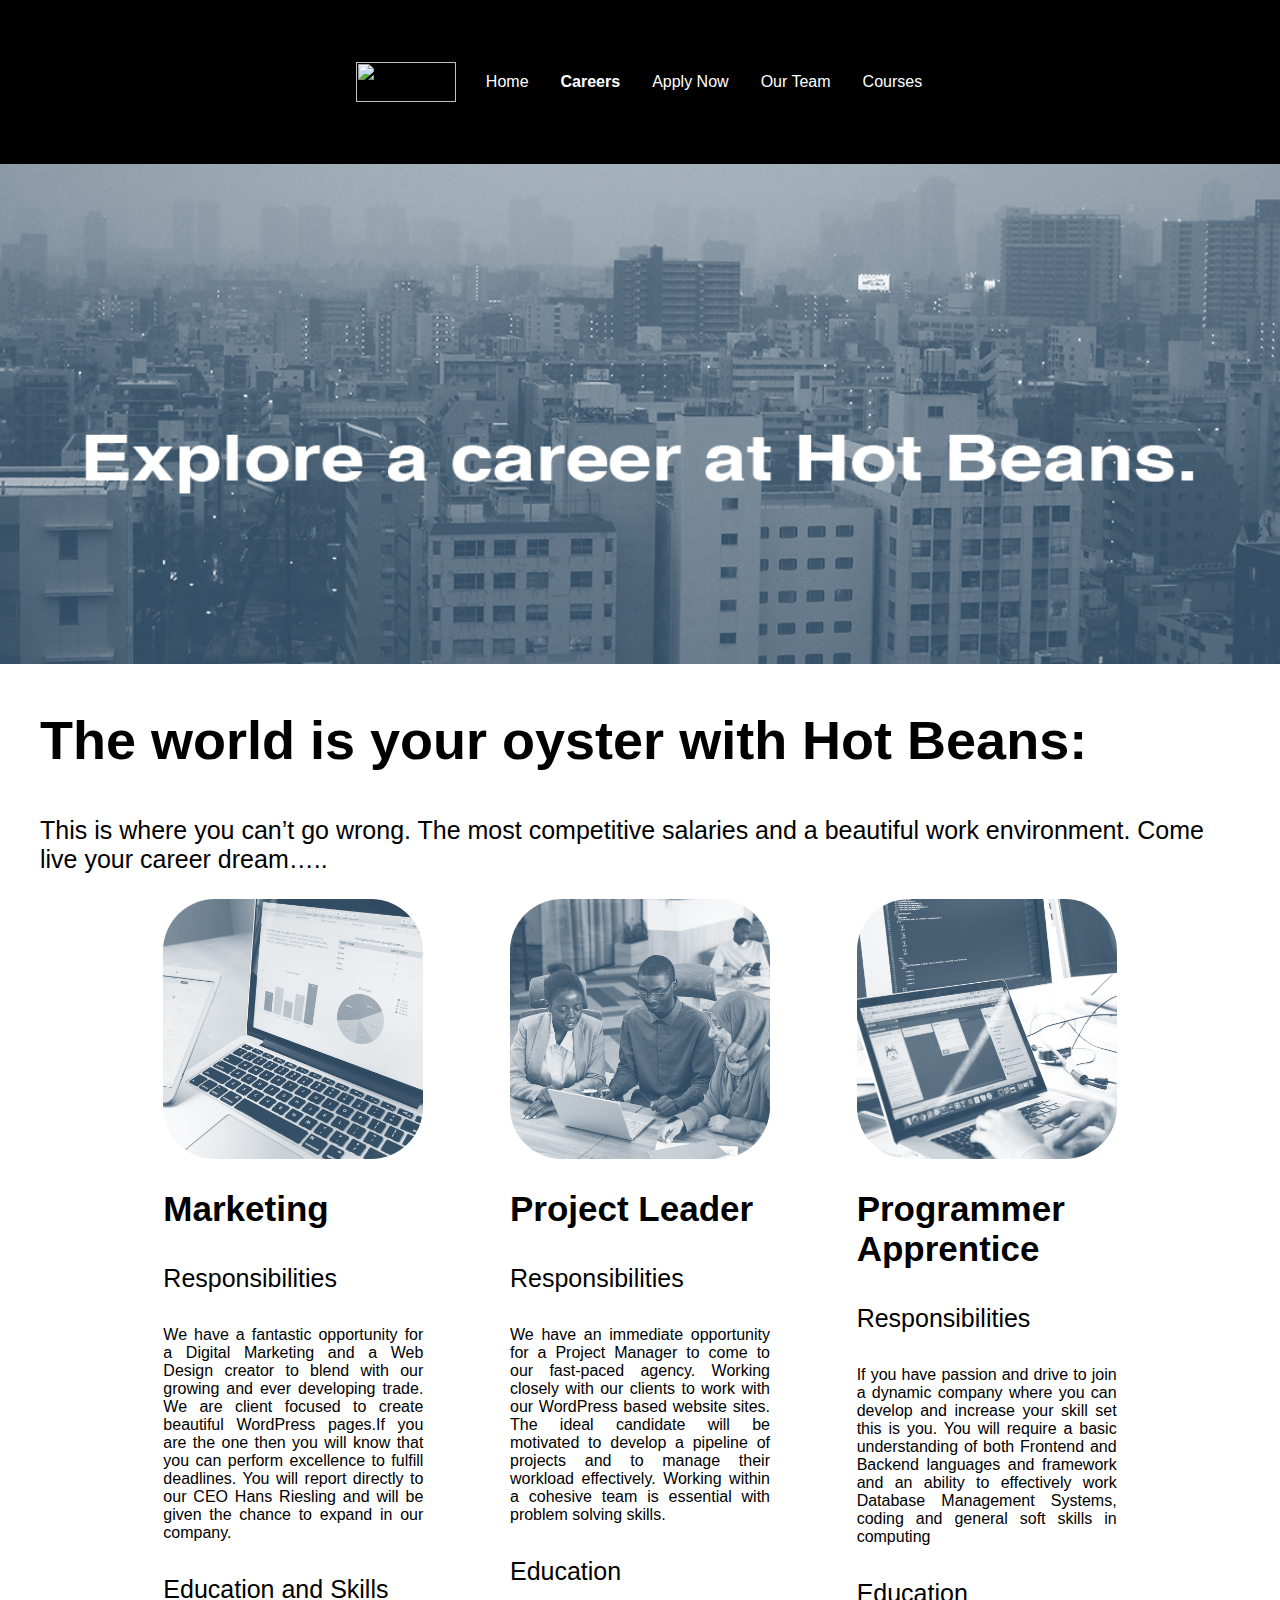
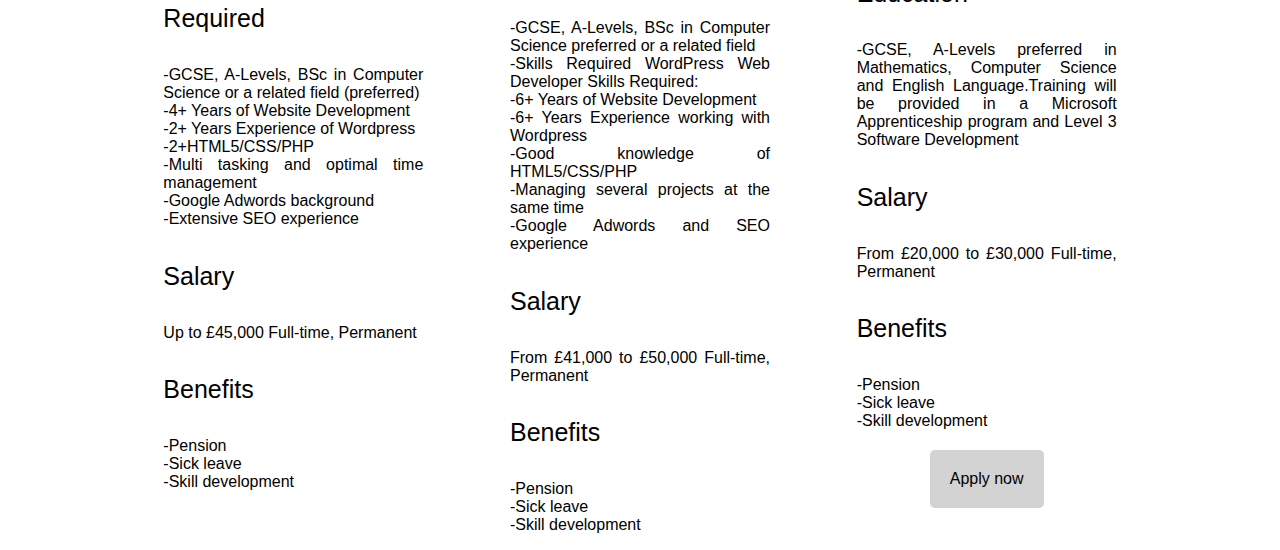
==== careers.html @ c001ea00 "Add files via upload" ====
<head>
    <link rel="stylesheet" href="styles.css">
    <link rel="preconnect" href="https://fonts.googleapis.com">
<link rel="preconnect" href="https://fonts.gstatic.com" crossorigin>
<link href="https://fonts.googleapis.com/css2?family=Open+Sans:wght@300;500;600&display=swap" rel="stylesheet">
<meta name="viewport" content= "width=device-width initial-scale=1.0" >

<meta charset="utf-8">
</head>

<div class="nav-bar">
  <nav>

    <ul class="nav-list">
      <li class="logo">
  <img src="beans.png" alt="HBW" width="100" height="40" >
      </li>
      <li class="nav-item">
        <a href="index.html">Home</a>
      </li>
      <li class="nav-item">
        <a style="font-weight: 600;"href="careers.html">Careers</a>
      </li>
      <li class="nav-item">
        <a href="jobapplication.html">Apply Now</a>
      </li>
           <li class="nav-item">
        <a href="ourteam.html">Our Team</a>
      </li>
      <li class="nav-item">
        <a href="Courses.html">Courses</a>

      </li>     
    </ul>
  </nav>
</div>

<style>
.parallax {
  /* The image used */
  background-image: url("careers.jpg");

  /* Set a specific height */
  min-height: 500px; 

  /* Create the parallax scrolling effect */
  background-attachment: fixed;
  background-position: center;
  background-repeat: no-repeat;
  background-size: cover;
}
</style>

<body>

<div class="parallax"></div>

<div style="height:1000px;background-color:white;font-size:36px">

  <div class="container">
    <h2>The world is your oyster with Hot Beans:</h2>
	<h3 style="font-size:25px; font-weight: 400;">This is where you can’t go wrong. The most competitive salaries and a beautiful work environment. Come live your career dream…..</h3>
    <div class="profiles">
      <div class="profile">
        <img src="marketing.jpg" class="careerphoto">

        <h3 class="user-name">Marketing</h3>
        <h4>Responsibilities</h4>
        <p>We have a fantastic  opportunity for a Digital Marketing and a Web Design creator to blend with our growing and ever developing trade. We are client focused to create beautiful WordPress pages.If you are the one then you will know that you can perform excellence to fulfill deadlines. You will report directly to our CEO Hans Riesling and will be given the chance to expand in our company. </p>
		<h4>Education and Skills Required</h4>
        <p>-GCSE, A-Levels, BSc in Computer Science or a related field (preferred)<br>

-4+ Years of Website Development<br>

-2+ Years Experience of Wordpress<br>

-2+HTML5/CSS/PHP<br>

-Multi tasking and optimal time management<br>

-Google Adwords background<br>

-Extensive SEO experience</p>
        <h4>Salary</h4>
        <p>Up to £45,000 Full-time, Permanent</p>
        <h4>Benefits</h4>
        <p>-Pension<br>
        -Sick leave<br>
        -Skill development</p>
      </div>
      <div class="profile">
        <img src="projectleader.jpg" class="careerphoto">
        <h3 class="user-name">Project Leader</h3>
        <h4>Responsibilities</h4>
        <p>We have an immediate opportunity for a Project Manager to come to our  fast-paced agency. Working closely with our clients to work with our WordPress based website sites. The ideal candidate will be motivated to develop a pipeline of projects and to manage their workload effectively. Working within a cohesive team is essential with problem solving skills.
		<h4>Education</h4>
        <p>-GCSE, A-Levels, BSc in Computer Science preferred or a related field<br>
-Skills Required WordPress Web Developer Skills Required:<br> 
-6+ Years of Website Development<br>
-6+ Years Experience working with Wordpress<br>
-Good knowledge of HTML5/CSS/PHP<br>
-Managing several projects at the same time<br>
-Google Adwords and SEO experience</p>
        <h4>Salary</h4>
        <p>From £41,000 to £50,000 Full-time, Permanent</p>
        <h4>Benefits</h4>
        <p>-Pension<br>
        -Sick leave<br>
        -Skill development</p>
      </div>
      <div class="profile">
        <img src="programmer.jpg" class="careerphoto">
        <h3 class="user-name">Programmer Apprentice</h3>
        <h4>Responsibilities</h4>
        <p>If you have passion and drive  to join a dynamic company where you can develop and increase your skill set this is you. You will require a basic understanding of both Frontend and Backend languages and framework and an ability to effectively work Database Management Systems, coding and general  soft skills in computing </p>
		<h4>Education</h4>
        <p>-GCSE, A-Levels preferred in Mathematics, Computer Science and English Language.Training will be provided in a Microsoft Apprenticeship program and Level 3 Software Development</p>
        <h4>Salary</h4>
        <p>From £20,000 to £30,000 Full-time, Permanent</p>
        <h4>Benefits</h4>
        <p>-Pension<br>
        -Sick leave<br>
        -Skill development</p>
<center> 

<a href="jobapplication.html" class="btn">Apply now</a>

</center>
      </div>
    </div>
  </div>
</div>

</body>
---- styles.css ----
.nav-list {

  padding: 1rem 0;
  display: flex;
  justify-content: flex-end;
  align-items: center;
}

.nav-item {
  list-style: none;
  margin-right: 2rem;
}
.logo{
  float: right;
  margin-right: auto;
  display: flex;
  justify-content: flex-end;
  margin:30px;}

.nav-item a {
  font-family: 'Roboto', sans-serif;
  font-weight: 200;
  text-decoration: none;
  color: white;
  transition: all 200ms ease-in;
}

.nav-item a:hover {
  color: blue;
}


.nav-bar {background-color:black;
width:100%;
margin:0 auto;
    display: flex;
    justify-content: center;}

body{
    font-family: 'Roboto', sans-serif;
margin:0;
padding:0;}


.photo  {float:right;
margin:0;
padding:0;
display: flex;}

.text  {float:left;

margin:2;
padding:2;}

-
@import url('https://fonts.googleapis.com/css2?family=Roboto:wght@300;400;500;700&display=swap');
*{
    padding: 0;
    margin: 0;
    box-sizing: border-box;
    font-family: 'Roboto', sans-serif;
}
.wrapper{
    position: relative;
    display: flex;
    justify-content: center;
    align-items: center;
}
.background-container{
    width: 100%;
    min-height: 100vh;
    display: flex; 
}
.about-container{
    width: 85%;
    min-height: 80vh;
    position: absolute;
    background-color: white;
    display: flex;
    justify-content: center;
    align-items: center;
    padding: 20px 40px;
    border-radius: 5px;
}
.image-container{
    flex: 1;
    display: flex;
    justify-content: center;
    align-items: center;
}
.image-container img {
    width: 500px;
    height: 500px;
    margin: 20px;
    border-radius: 10px;
}
.text-container{
    flex: 1;
    display: flex;
    justify-content: center;
    align-items: flex-start;
    flex-direction: column;
    font-size: 22px;
}
.text-container h1{
    font-size: 70px;
    padding: 20px 0px;
}

@media screen and (max-width: 1600px){
    .about-container{
        width: 90%;
    }
    .image-container img{
        width: 400px;
        height: 400px;
    }
    .text-container h1{
        font-size: 50px;
    }
}
@media screen and (max-width: 1100px){
    .about-container{
        flex-direction: column;
    }
    .image-container img{
        width: 300px;
        height: 300px;
    }
    .text-container {
        align-items: center;
    }
}

.container {
  margin: 20px 40px;
  color: black;
}

.profiles {
  display: flex;
  justify-content: space-around;
  margin: 20px 80px;
}

.profile {
  flex-basis: 260px;
}

.profile .profile-img {
  height: 260px;
  width: 260px;
  border-radius: 50%;
  filter: grayscale(100%);
  cursor: pointer;
  transition: 400ms;
}

.profile:hover .profile-img {
  filter: grayscale(0);
}

.user-name {
  margin-top: 30px;
  font-size: 35px;
}

.profile h5 {
  font-size: 18px;
  font-weight: 100;
  letter-spacing: 1px;
  color: blue;
}

.profile p {
  font-size: 16px;
  margin-top: 20px;
  text-align: justify;
    letter-spacing: 0px;
}

@media only screen and (max-width: 1150px) {
  .profiles {
    flex-direction: column;
  }

  .profile {
    display: flex;
    flex-direction: column;
    align-items: center;
  }

  .profile p {
    text-align: center;
    margin: 20px 60px 80px 60px;
    font-size: 20px;
  }
}

@media only screen and (max-width: 900px) {
  .heading {
    font-size: 40px;
    color: black;
    text-align: center;
  }

  .heading span {
    font-size: 15px;
  }

  .profiles {
    margin: 20px 0;
  }

  .profile p {
    margin: 20px 10px 80px 10px;
  }
}

  .jobform{
    margin: 90;
  }
  
  .careerphoto{  height: 260px;
  width: 260px;
  border-radius: 20%;
  transition: 400ms;}
  
  .parallax {
  background-image: url("course.jpg");

  min-height: 500px;
     max-width:100%;
  background-attachment: fixed;
  background-position: center;
  background-repeat: no-repeat;
  background-size: cover;
}
div.gallery {
  margin: 5px;
  border: 1px solid #ccc;
  float: left;
  width: 250px;
}

div.gallery:hover {
  border: 1px solid #777;
}

div.gallery img {
  width: 100%;
  height: auto;
}

div.desc {
  padding: 15px;
  text-align: center;
}

h4{font-size:25px; font-weight: 500;
}

.btn {
  background-color: LightGray;
  border: none;
  color: black;
  padding: 20px;
  text-align: center;
  text-decoration: none;
  display: inline-block;
  font-size: 16px;
  margin: 4px 2px;
  cursor: pointer;
  border-radius: 5px;
}
.btn:hover {background: black;  color: white;}
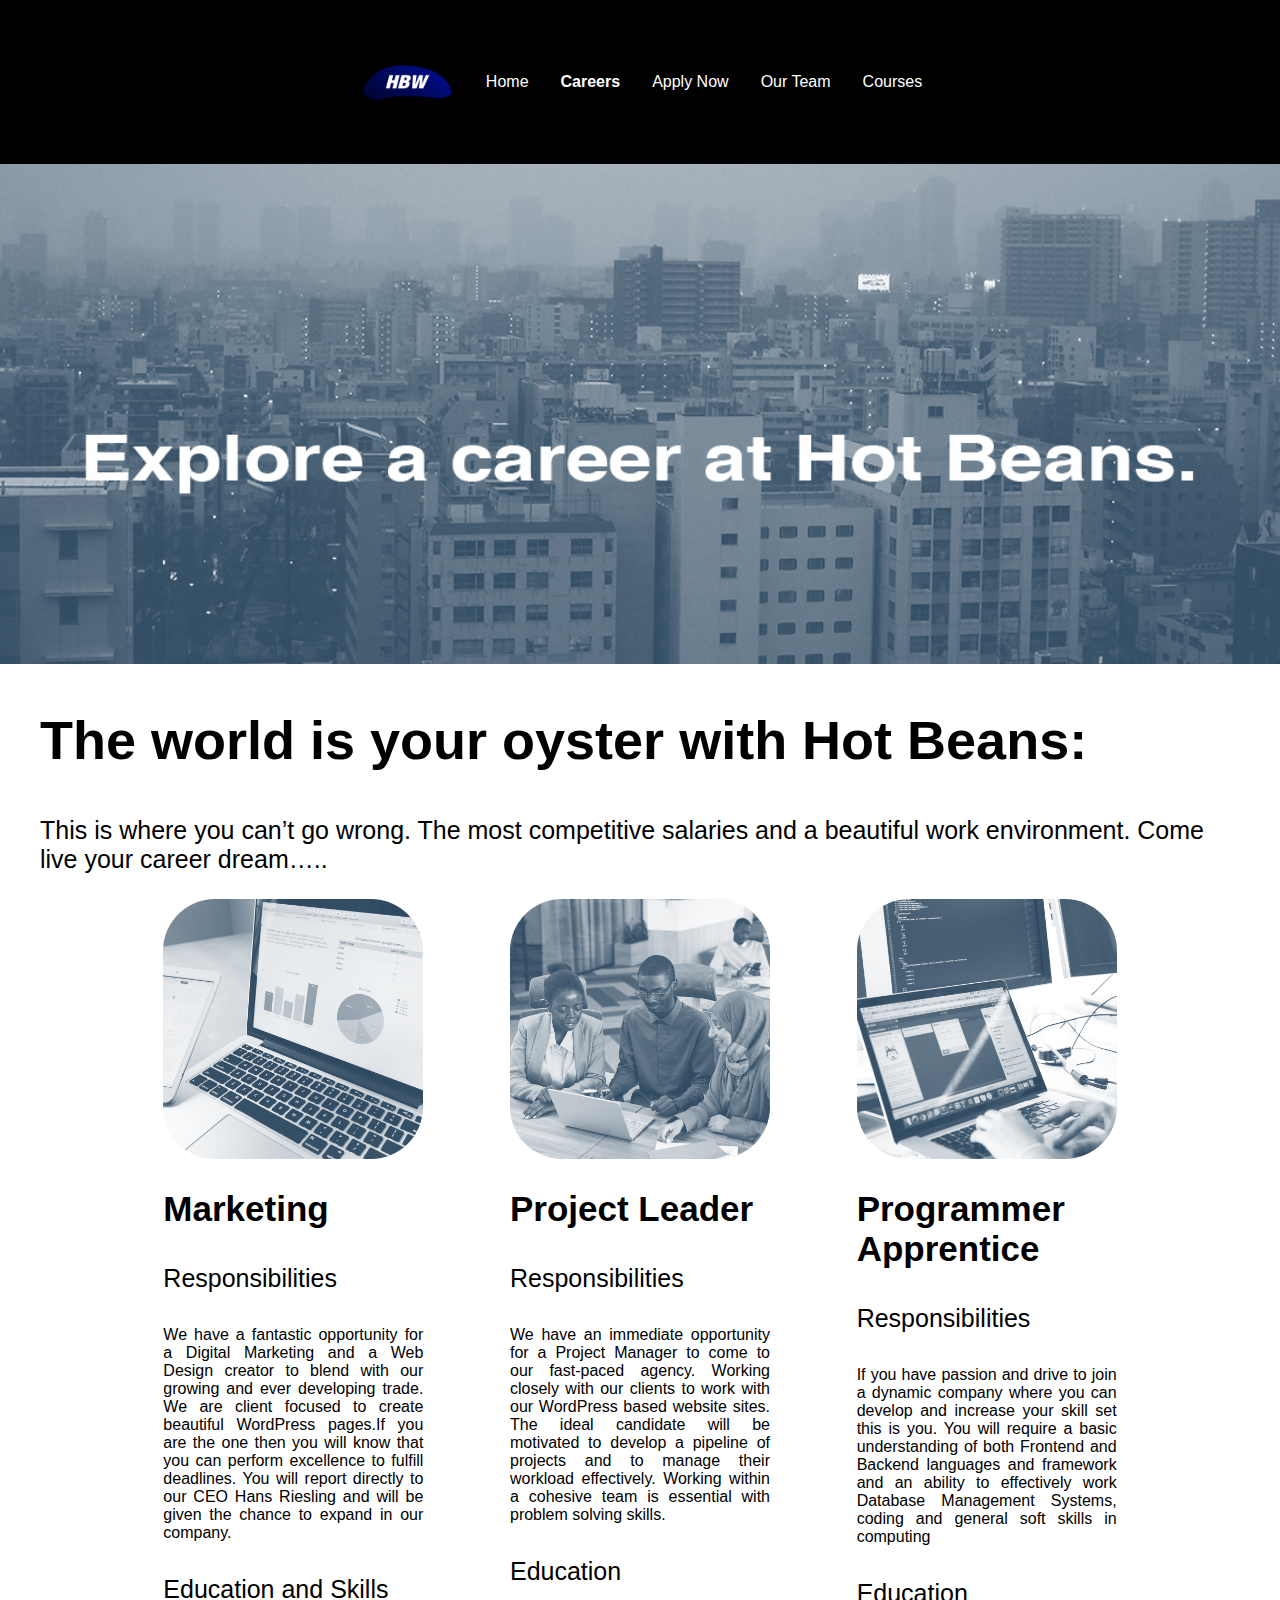
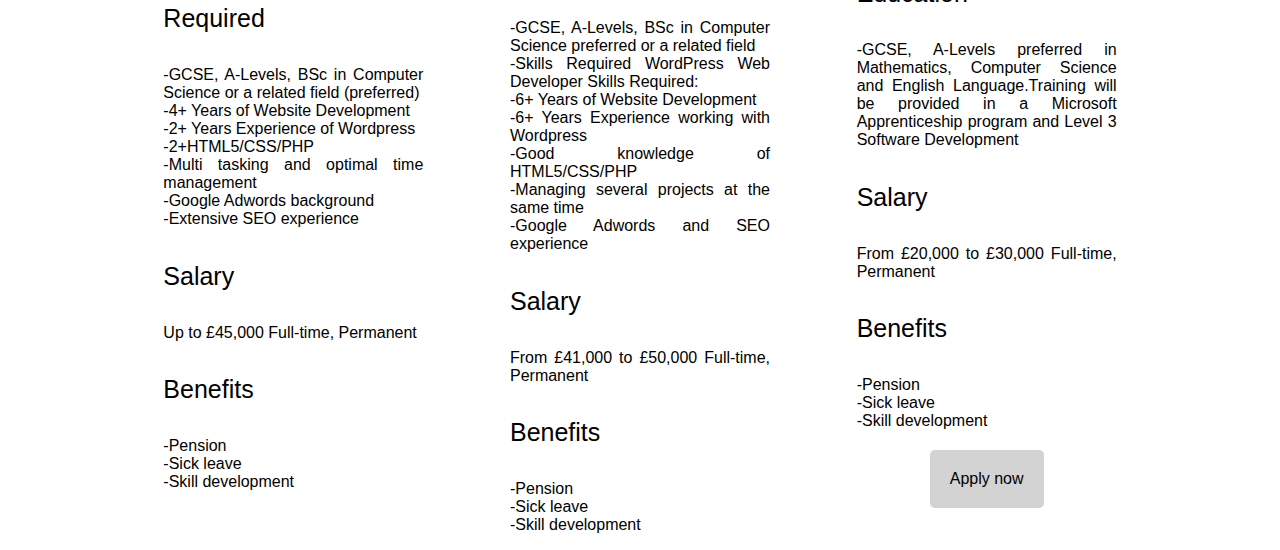
==== commit 989683d7: "Update careers.html" ====
--- a/careers.html
+++ b/careers.html
@@ -28,7 +28,7 @@
         <a href="ourteam.html">Our Team</a>
       </li>
       <li class="nav-item">
-        <a href="Courses.html">Courses</a>
+        <a href="courses.html">Courses</a>
 
       </li>     
     </ul>
@@ -131,4 +131,4 @@
   </div>
 </div>
 
-</body>+</body>
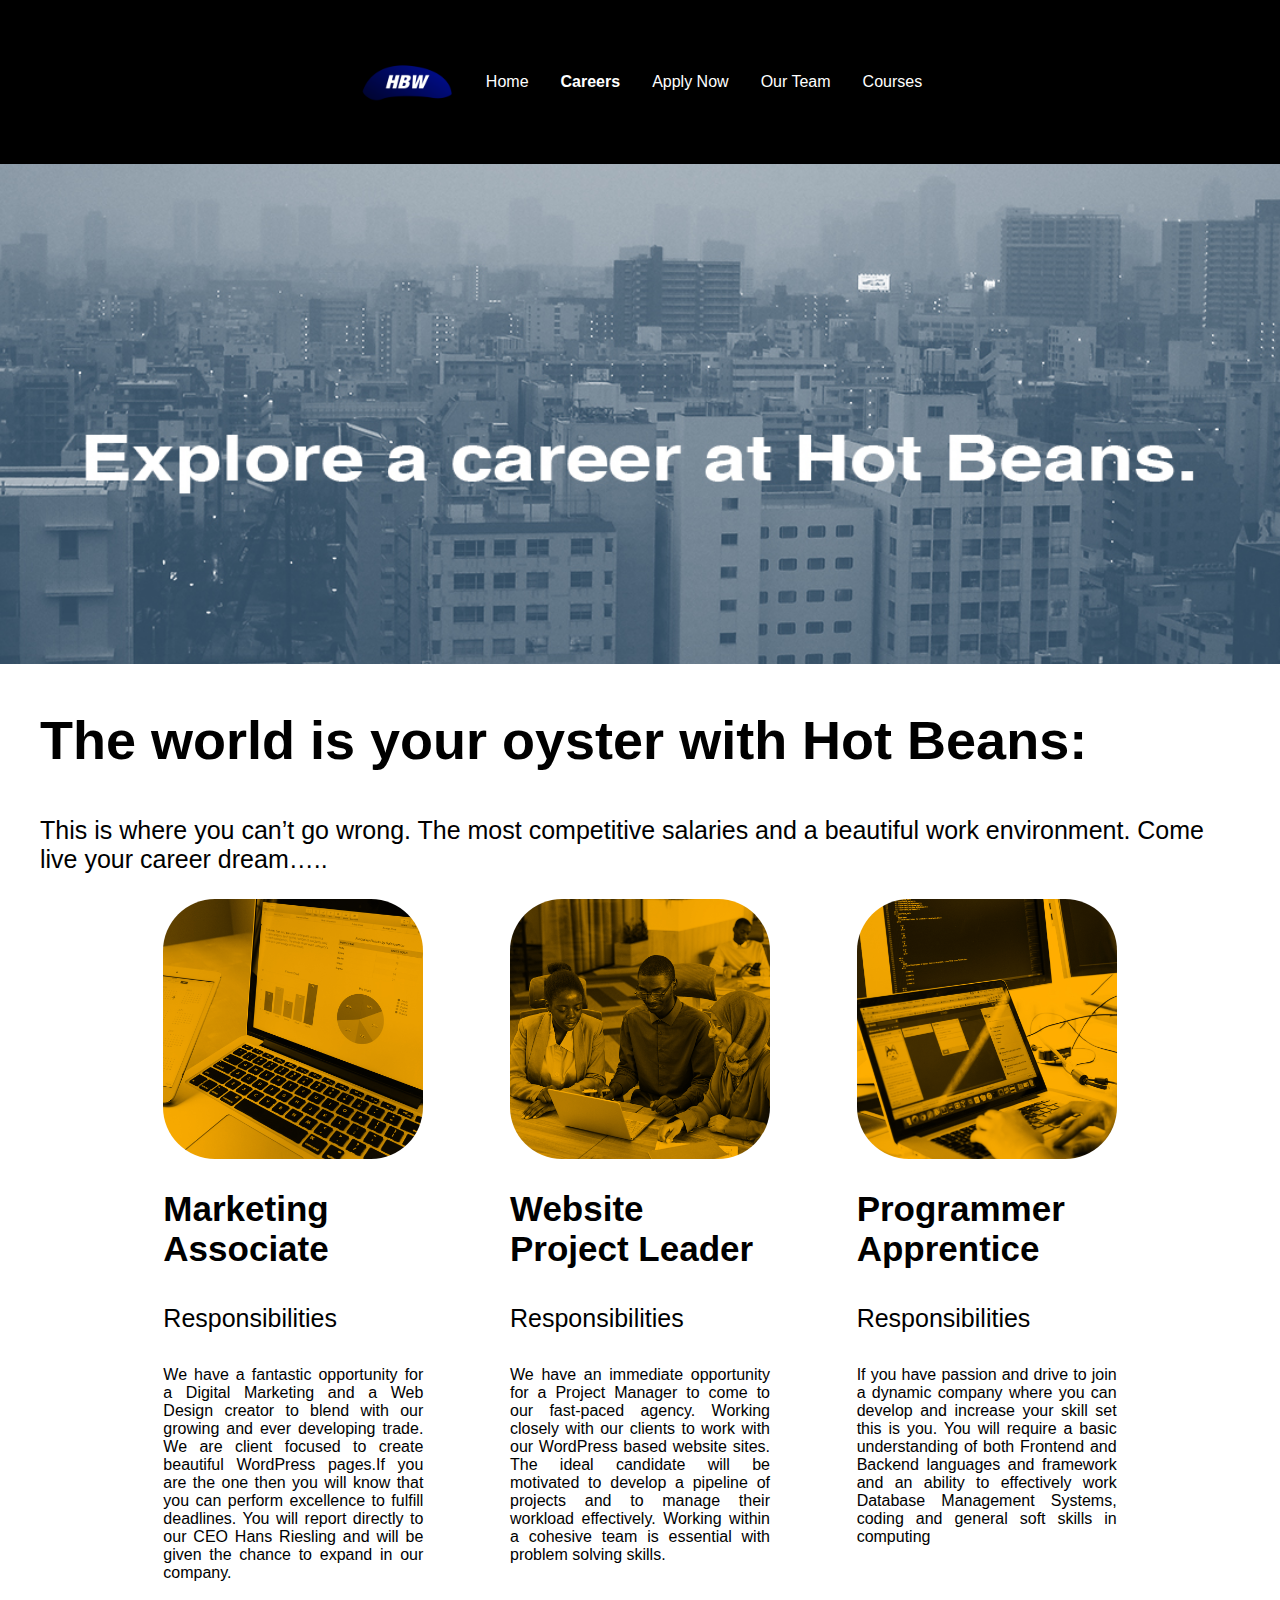
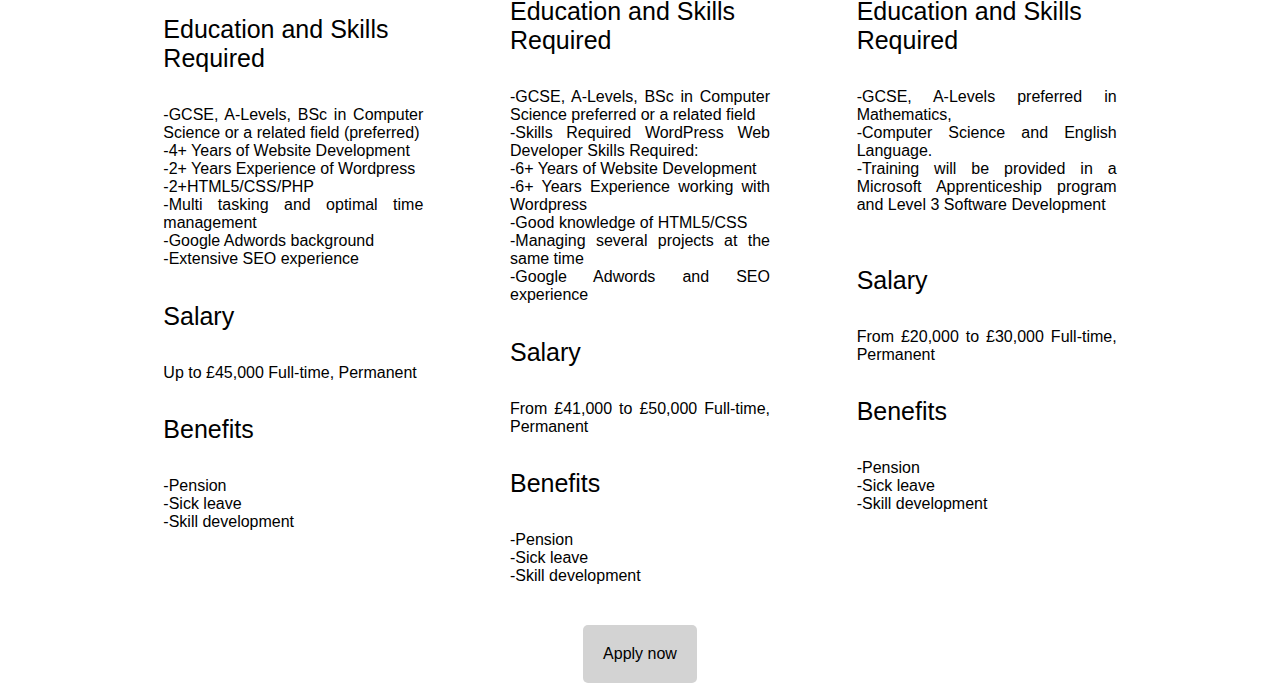
==== commit a7b72a33: "Add files via upload" ====
--- a/careers.html
+++ b/careers.html
@@ -37,18 +37,14 @@
 
 <style>
 .parallax {
-  /* The image used */
   background-image: url("careers.jpg");
-
-  /* Set a specific height */
-  min-height: 500px; 
-
-  /* Create the parallax scrolling effect */
-  background-attachment: fixed;
-  background-position: center;
-  background-repeat: no-repeat;
-  background-size: cover;
 }
+  @media(max-width: 950px) {
+  .parallax {
+  background-attachment: scroll;
+  background-size: 130%;
+  }
+  
 </style>
 
 <body>
@@ -64,22 +60,19 @@
       <div class="profile">
         <img src="marketing.jpg" class="careerphoto">
 
-        <h3 class="user-name">Marketing</h3>
+        <h3 class="user-name">Marketing Associate</h3>
+
+
         <h4>Responsibilities</h4>
         <p>We have a fantastic  opportunity for a Digital Marketing and a Web Design creator to blend with our growing and ever developing trade. We are client focused to create beautiful WordPress pages.If you are the one then you will know that you can perform excellence to fulfill deadlines. You will report directly to our CEO Hans Riesling and will be given the chance to expand in our company. </p>
 		<h4>Education and Skills Required</h4>
-        <p>-GCSE, A-Levels, BSc in Computer Science or a related field (preferred)<br>
-
+        <p>
+-GCSE, A-Levels, BSc in Computer Science or a related field (preferred)<br>
 -4+ Years of Website Development<br>
-
 -2+ Years Experience of Wordpress<br>
-
 -2+HTML5/CSS/PHP<br>
-
 -Multi tasking and optimal time management<br>
-
 -Google Adwords background<br>
-
 -Extensive SEO experience</p>
         <h4>Salary</h4>
         <p>Up to £45,000 Full-time, Permanent</p>
@@ -90,15 +83,18 @@
       </div>
       <div class="profile">
         <img src="projectleader.jpg" class="careerphoto">
-        <h3 class="user-name">Project Leader</h3>
+        
+        <h3 class="user-name">Website Project Leader</h3>
+   
         <h4>Responsibilities</h4>
-        <p>We have an immediate opportunity for a Project Manager to come to our  fast-paced agency. Working closely with our clients to work with our WordPress based website sites. The ideal candidate will be motivated to develop a pipeline of projects and to manage their workload effectively. Working within a cohesive team is essential with problem solving skills.
-		<h4>Education</h4>
-        <p>-GCSE, A-Levels, BSc in Computer Science preferred or a related field<br>
+        <p>We have an immediate opportunity for a Project Manager to come to our  fast-paced agency. Working closely with our clients to work with our WordPress based website sites. The ideal candidate will be motivated to develop a pipeline of projects and to manage their workload effectively. Working within a cohesive team is essential with problem solving skills.</p>
+		<h4>Education and Skills Required</h4>
+        <p>
+-GCSE, A-Levels, BSc in Computer Science preferred or a related field<br>
 -Skills Required WordPress Web Developer Skills Required:<br> 
 -6+ Years of Website Development<br>
 -6+ Years Experience working with Wordpress<br>
--Good knowledge of HTML5/CSS/PHP<br>
+-Good knowledge of HTML5/CSS<br>
 -Managing several projects at the same time<br>
 -Google Adwords and SEO experience</p>
         <h4>Salary</h4>
@@ -108,27 +104,33 @@
         -Sick leave<br>
         -Skill development</p>
       </div>
+      
       <div class="profile">
         <img src="programmer.jpg" class="careerphoto">
         <h3 class="user-name">Programmer Apprentice</h3>
         <h4>Responsibilities</h4>
-        <p>If you have passion and drive  to join a dynamic company where you can develop and increase your skill set this is you. You will require a basic understanding of both Frontend and Backend languages and framework and an ability to effectively work Database Management Systems, coding and general  soft skills in computing </p>
-		<h4>Education</h4>
-        <p>-GCSE, A-Levels preferred in Mathematics, Computer Science and English Language.Training will be provided in a Microsoft Apprenticeship program and Level 3 Software Development</p>
+        <p>If you have passion and drive  to join a dynamic company where you can develop and increase your skill set this is you. You will require a basic understanding of both Frontend and Backend languages and framework and an ability to effectively work Database Management Systems, coding and general  soft skills in computing <br><br></p>
+		<h4>Education and Skills Required</h4>
+        <p>
+-GCSE, A-Levels preferred in Mathematics,<br>
+-Computer Science and English Language.<br>
+-Training will be provided in a Microsoft Apprenticeship program and Level 3 Software Development<br><br></p>
         <h4>Salary</h4>
         <p>From £20,000 to £30,000 Full-time, Permanent</p>
         <h4>Benefits</h4>
         <p>-Pension<br>
         -Sick leave<br>
         -Skill development</p>
-<center> 
+
+      </div>
+    </div>
+  </div>
+  <center> 
 
 <a href="jobapplication.html" class="btn">Apply now</a>
 
 </center>
-      </div>
-    </div>
-  </div>
 </div>
 
-</body>
+
+</body>--- a/styles.css
+++ b/styles.css
@@ -225,17 +225,15 @@
   width: 260px;
   border-radius: 20%;
   transition: 400ms;}
-  
+
   .parallax {
-  background-image: url("course.jpg");
-
   min-height: 500px;
-     max-width:100%;
   background-attachment: fixed;
   background-position: center;
   background-repeat: no-repeat;
   background-size: cover;
 }
+
 div.gallery {
   margin: 5px;
   border: 1px solid #ccc;
@@ -244,7 +242,7 @@
 }
 
 div.gallery:hover {
-  border: 1px solid #777;
+  border: 5px solid #777;
 }
 
 div.gallery img {
@@ -273,4 +271,21 @@
   cursor: pointer;
   border-radius: 5px;
 }
-.btn:hover {background: black;  color: white;}+.btn:hover {background: black;  color: white;}
+
+
+ 
+ .foot-list {
+  padding: 1rem 0;
+  display: flex;
+  justify-content: flex-end;
+  align-items: center;
+
+}
+ .foot-item{
+  margin: 10px 0;
+    font-family: 'Roboto', sans-serif;
+  font-weight: 200;
+    font-size: 10;
+
+  color: black;}